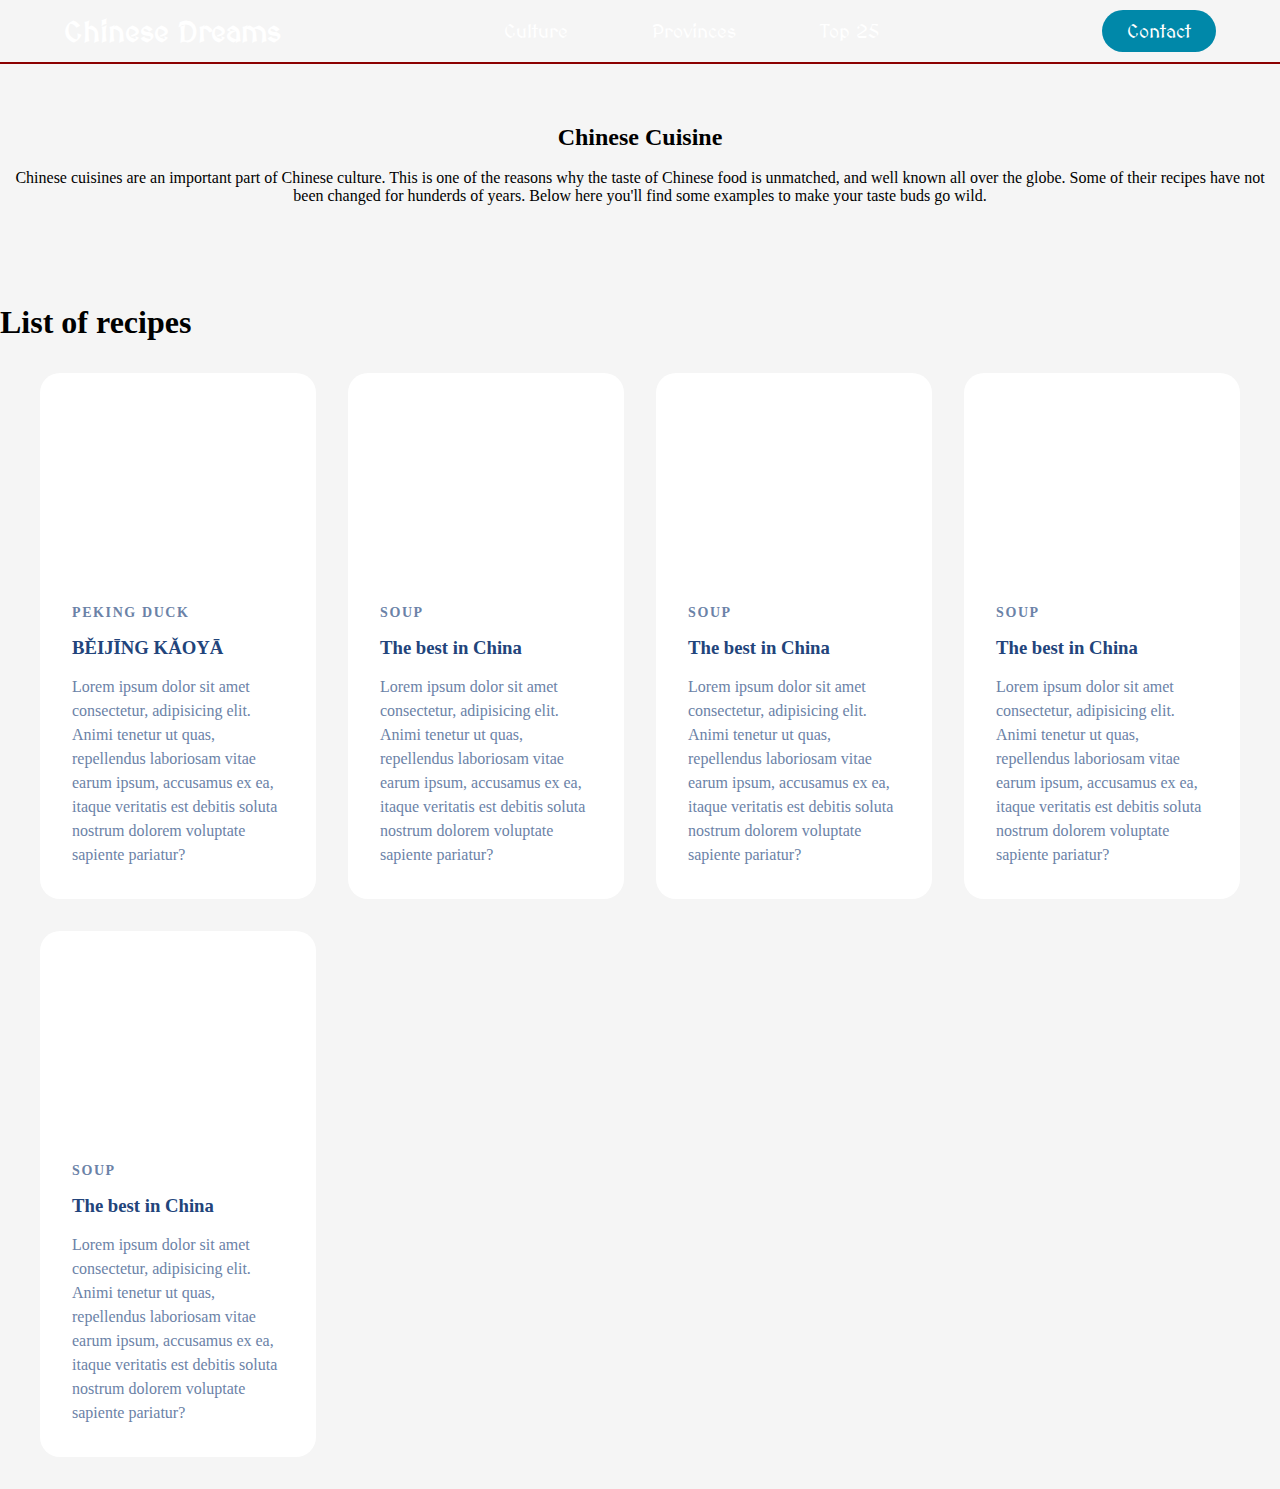
==== beijing.html @ ec1f06a8 "Create beijing.html" ====
<!DOCTYPE html>
<html lang="en">

<head>
    <meta charset="UTF-8">
    <meta name="viewport" content="width=device-width, initial-scale=1.0">
    <title>China</title>

    <link rel="stylesheet" href="beijing.css">
    <script src="app.js"></script>
    <link href="https://fonts.googleapis.com/css2?family=MedievalSharp&display=swap" rel="stylesheet">


</head>

<body>
    <header>
        <a href="Index.html">
            <h2 class="logo">Chinese Dreams</h2>
        </a>
        <nav>
            <ul class="nav-links">
                <li><a href="#">Culture</a></li>
                <li><a href="#">Provinces</a></li>
                <li><a href="#">Top 25</a></li>
            </ul>
        </nav>
        <a href="#"><button>Contact</button></a>
    </header>

    <section id="sec-1">
        <div class="cus-text">
            <h2>Chinese Cuisine</h2><br>
            <p>Chinese cuisines are an important part of Chinese culture. This is one of the reasons why the taste of Chinese food is unmatched, and well known all over the globe. Some of their recipes
                have not been changed for hunderds of years. Below here you'll find some examples to make your taste
                buds go wild.
            </p>
        </div>
    </section>

    <section id="sec-2">
        <div class="title-text">
            <h1><span>List of recipes</span></h1>
        </div>
        <div class="article-container">
            <div class="grid-content">


                <article class="article-card">
                    <figure class="article-image">
                        <img src="/assets/pexels-mentatdgt-1167160.jpg" alt="">
                    </figure>
                    <div class="article-content">
                        <a href="" class="card-category">Peking Duck</a>
                        <h3 class="card-title">BĚIJĪNG KǍOYĀ</h3>
                        <p class="card-text"> Lorem ipsum dolor sit amet consectetur, adipisicing elit. Animi
                            tenetur ut quas, repellendus laboriosam vitae earum ipsum, accusamus ex ea, itaque
                            veritatis est debitis soluta nostrum dolorem voluptate sapiente pariatur?
                        </p>
                    </div>
                </article>

                <article class="article-card">
                    <figure class="article-image">
                        <img src="/assets/pexels-mentatdgt-1167160.jpg" alt="">
                    </figure>
                    <div class="article-content">
                        <a href="" class="card-category">Soup</a>
                        <h3 class="card-title">The best in China</h3>
                        <p class="card-text"> Lorem ipsum dolor sit amet consectetur, adipisicing elit. Animi
                            tenetur ut quas, repellendus laboriosam vitae earum ipsum, accusamus ex ea, itaque
                            veritatis est debitis soluta nostrum dolorem voluptate sapiente pariatur?
                        </p>
                    </div>
                </article>

                <article class="article-card">
                    <figure class="article-image">
                        <img src="/assets/pexels-mentatdgt-1167160.jpg" alt="">
                    </figure>
                    <div class="article-content">
                        <a href="" class="card-category">Soup</a>
                        <h3 class="card-title">The best in China</h3>
                        <p class="card-text"> Lorem ipsum dolor sit amet consectetur, adipisicing elit. Animi
                            tenetur ut quas, repellendus laboriosam vitae earum ipsum, accusamus ex ea, itaque
                            veritatis est debitis soluta nostrum dolorem voluptate sapiente pariatur?
                        </p>
                    </div>
                </article>

                <article class="article-card">
                    <figure class="article-image">
                        <img src="/assets/pexels-mentatdgt-1167160.jpg" alt="">
                    </figure>
                    <div class="article-content">
                        <a href="" class="card-category">Soup</a>
                        <h3 class="card-title">The best in China</h3>
                        <p class="card-text"> Lorem ipsum dolor sit amet consectetur, adipisicing elit. Animi
                            tenetur ut quas, repellendus laboriosam vitae earum ipsum, accusamus ex ea, itaque
                            veritatis est debitis soluta nostrum dolorem voluptate sapiente pariatur?
                        </p>
                    </div>
                </article>

                <article class="article-card">
                    <figure class="article-image">
                        <img src="/assets/pexels-mentatdgt-1167160.jpg" alt="">
                    </figure>
                    <div class="article-content">
                        <a href="" class="card-category">Soup</a>
                        <h3 class="card-title">The best in China</h3>
                        <p class="card-text"> Lorem ipsum dolor sit amet consectetur, adipisicing elit. Animi
                            tenetur ut quas, repellendus laboriosam vitae earum ipsum, accusamus ex ea, itaque
                            veritatis est debitis soluta nostrum dolorem voluptate sapiente pariatur?
                        </p>
                    </div>
                </article>


            </div>
        </div>
    </section>



</body>

</html>
---- beijing.css ----
* {
    padding: 0;
    margin: 0;
    box-sizing: border-box;
}

body{
    background-color: whitesmoke;
}

header  li, header a, header button {
    font-family: 'MedievalSharp';
    font-weight: 500;
    font-size: 19px;
    color: white;
    text-decoration: none;
}


header{
    display: flex;
    justify-content: space-between;
    align-items: center;
    padding: 10px 5%;
    border-bottom: solid darkred 2px;
    background: url(/assets/pexels-mentatdgt-1167160.jpg);
}


.logo{
    cursor: pointer;
    font-family: 'MedievalSharp';
}

.nav-links{
    list-style: none;
}

.nav-links li{
    display: inline-block;
    padding: 0px 40px;
}

.nav-links li a:hover{
    transition: all 0.3s ease 0s;
    color: #FFF;
    border-bottom: solid #fff 2px;
}

button{
    padding: 9px 25px;
    background-color: rgba(0, 136, 169, 1);
    border: none;
    border-radius: 50px;
    cursor: pointer;
}

button:hover{
    transition: all 0.3s ease 0s;
    background-color: rgba(0, 136, 169, 0.8); 
}

#sec-1{
    min-height: 20vh;
    width: 100%;
}

#sec-2{
    width: 100%;
}

.cus-text{
    text-align: center;
    margin-top: 60px;
}

.intro-text{
    font-size: 16pt;
}

.grid-text h1 span{
    display: flex;
    justify-content: center;
    margin-bottom: 20px;
    padding-top: 30px;
}

.grid-content{
    display: grid;
    grid-template-columns: repeat(auto-fill, minmax(350px, 1fr));
    gap: 10px;
}

.content-box{
    background-color: darkred;
    border-radius:5%;
    border:1px solid #bbb;
    margin: 20px;
    cursor: pointer;
    height: 200px;
}

.content-box:hover{
    box-shadow:rgba(0,0,0,0.8) 0px 5px 15px, inset rgba(0,0,0,0.15) 0px -10px 20px;
    transition: all 0.3s ease 0s;
}

.grid-content{
    display: grid;
    grid-template-columns: repeat(auto-fill, minmax(265px,1fr));
    gap: 2rem;
}

.article-container{
    margin: 2rem auto;
    max-width: calc(100% - 80px);
}



.article-image{
    margin: 0;
    padding: 0;
    overflow: hidden;
}

.article-image img{
    max-width: 100%;
    height: auto;
    border-radius: 20px 20px 0 0;
}

.article-card{
    background-color: white;
    border-radius: 20px;
    transition: 0.3s;
}

.article-card:hover{
    box-shadow: 0 4px 20px 0 rgba(34, 68, 123, 0.2);
    cursor: pointer;
}

.article-content{
    padding: 2rem;
}

.article-content .card-category{
    font-size: 0.875rem;
    text-transform: uppercase;
    letter-spacing: 0.1rem;
    font-weight: 600;
    color: #6b82a7;
    display: block;
    text-decoration: none;
}

.article-content .card-title{
    margin: 1rem 0;
    color: #22447b;
}

.article-content .card-text{
    font-size: 1rem;
    line-height: 1.5rem;
    color: #6b82a7;
    margin: 0;
}

@media screen and (min-width:768px) {
    .site-container{
        max-width: 608px;
    }

    .article-card{
        display: grid;
        grid-template-rows: 200px 1fr;
    }
}

@media screen and (min-width:1280px) {
    .site-container{
        max-width: 1156px;
    }
}
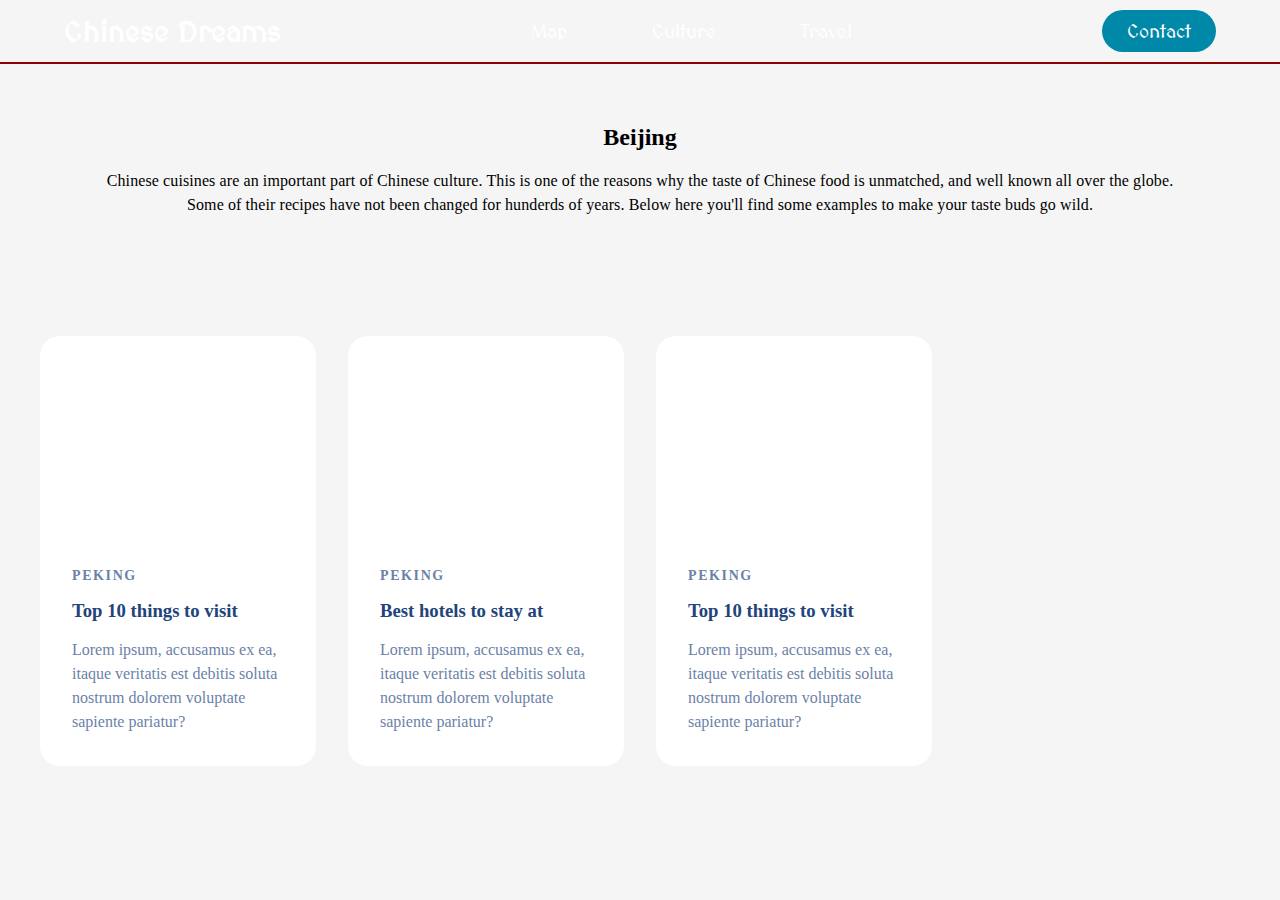
==== commit 20d06cb8: "Update beijing.html" ====
--- a/beijing.html
+++ b/beijing.html
@@ -20,9 +20,9 @@
         </a>
         <nav>
             <ul class="nav-links">
+                <li><a href="#">Map</a></li>
                 <li><a href="#">Culture</a></li>
-                <li><a href="#">Provinces</a></li>
-                <li><a href="#">Top 25</a></li>
+                <li><a href="#">Travel</a></li>
             </ul>
         </nav>
         <a href="#"><button>Contact</button></a>
@@ -30,7 +30,7 @@
 
     <section id="sec-1">
         <div class="cus-text">
-            <h2>Chinese Cuisine</h2><br>
+            <h2>Beijing</h2><br>
             <p>Chinese cuisines are an important part of Chinese culture. This is one of the reasons why the taste of Chinese food is unmatched, and well known all over the globe. Some of their recipes
                 have not been changed for hunderds of years. Below here you'll find some examples to make your taste
                 buds go wild.
@@ -39,9 +39,7 @@
     </section>
 
     <section id="sec-2">
-        <div class="title-text">
-            <h1><span>List of recipes</span></h1>
-        </div>
+
         <div class="article-container">
             <div class="grid-content">
 
@@ -51,10 +49,9 @@
                         <img src="/assets/pexels-mentatdgt-1167160.jpg" alt="">
                     </figure>
                     <div class="article-content">
-                        <a href="" class="card-category">Peking Duck</a>
-                        <h3 class="card-title">BĚIJĪNG KǍOYĀ</h3>
-                        <p class="card-text"> Lorem ipsum dolor sit amet consectetur, adipisicing elit. Animi
-                            tenetur ut quas, repellendus laboriosam vitae earum ipsum, accusamus ex ea, itaque
+                        <h2 class="card-category">Peking</h2>
+                        <h3 class="card-title">Top 10 things to visit</h3>
+                        <p class="card-text"> Lorem ipsum, accusamus ex ea, itaque
                             veritatis est debitis soluta nostrum dolorem voluptate sapiente pariatur?
                         </p>
                     </div>
@@ -65,10 +62,9 @@
                         <img src="/assets/pexels-mentatdgt-1167160.jpg" alt="">
                     </figure>
                     <div class="article-content">
-                        <a href="" class="card-category">Soup</a>
-                        <h3 class="card-title">The best in China</h3>
-                        <p class="card-text"> Lorem ipsum dolor sit amet consectetur, adipisicing elit. Animi
-                            tenetur ut quas, repellendus laboriosam vitae earum ipsum, accusamus ex ea, itaque
+                        <h2 class="card-category">Peking</h2>
+                        <h3 class="card-title">Best hotels to stay at</h3>
+                        <p class="card-text"> Lorem ipsum, accusamus ex ea, itaque
                             veritatis est debitis soluta nostrum dolorem voluptate sapiente pariatur?
                         </p>
                     </div>
@@ -79,42 +75,14 @@
                         <img src="/assets/pexels-mentatdgt-1167160.jpg" alt="">
                     </figure>
                     <div class="article-content">
-                        <a href="" class="card-category">Soup</a>
-                        <h3 class="card-title">The best in China</h3>
-                        <p class="card-text"> Lorem ipsum dolor sit amet consectetur, adipisicing elit. Animi
-                            tenetur ut quas, repellendus laboriosam vitae earum ipsum, accusamus ex ea, itaque
+                        <h2 class="card-category">Peking</h2>
+                        <h3 class="card-title">Top 10 things to visit</h3>
+                        <p class="card-text"> Lorem ipsum, accusamus ex ea, itaque
                             veritatis est debitis soluta nostrum dolorem voluptate sapiente pariatur?
                         </p>
                     </div>
                 </article>
 
-                <article class="article-card">
-                    <figure class="article-image">
-                        <img src="/assets/pexels-mentatdgt-1167160.jpg" alt="">
-                    </figure>
-                    <div class="article-content">
-                        <a href="" class="card-category">Soup</a>
-                        <h3 class="card-title">The best in China</h3>
-                        <p class="card-text"> Lorem ipsum dolor sit amet consectetur, adipisicing elit. Animi
-                            tenetur ut quas, repellendus laboriosam vitae earum ipsum, accusamus ex ea, itaque
-                            veritatis est debitis soluta nostrum dolorem voluptate sapiente pariatur?
-                        </p>
-                    </div>
-                </article>
-
-                <article class="article-card">
-                    <figure class="article-image">
-                        <img src="/assets/pexels-mentatdgt-1167160.jpg" alt="">
-                    </figure>
-                    <div class="article-content">
-                        <a href="" class="card-category">Soup</a>
-                        <h3 class="card-title">The best in China</h3>
-                        <p class="card-text"> Lorem ipsum dolor sit amet consectetur, adipisicing elit. Animi
-                            tenetur ut quas, repellendus laboriosam vitae earum ipsum, accusamus ex ea, itaque
-                            veritatis est debitis soluta nostrum dolorem voluptate sapiente pariatur?
-                        </p>
-                    </div>
-                </article>
 
 
             </div>
--- a/beijing.css
+++ b/beijing.css
@@ -72,10 +72,23 @@
 .cus-text{
     text-align: center;
     margin-top: 60px;
+    margin-bottom: 50px;
+}
+
+.cus-text p{
+    display: inline-block;
+    padding: 0 100px;
+    line-height: 1.5;
+    letter-spacing: .1px;
+    font-size: 16px;
 }
 
 .intro-text{
     font-size: 16pt;
+}
+
+.title-text{
+    text-align: center;
 }
 
 .grid-text h1 span{
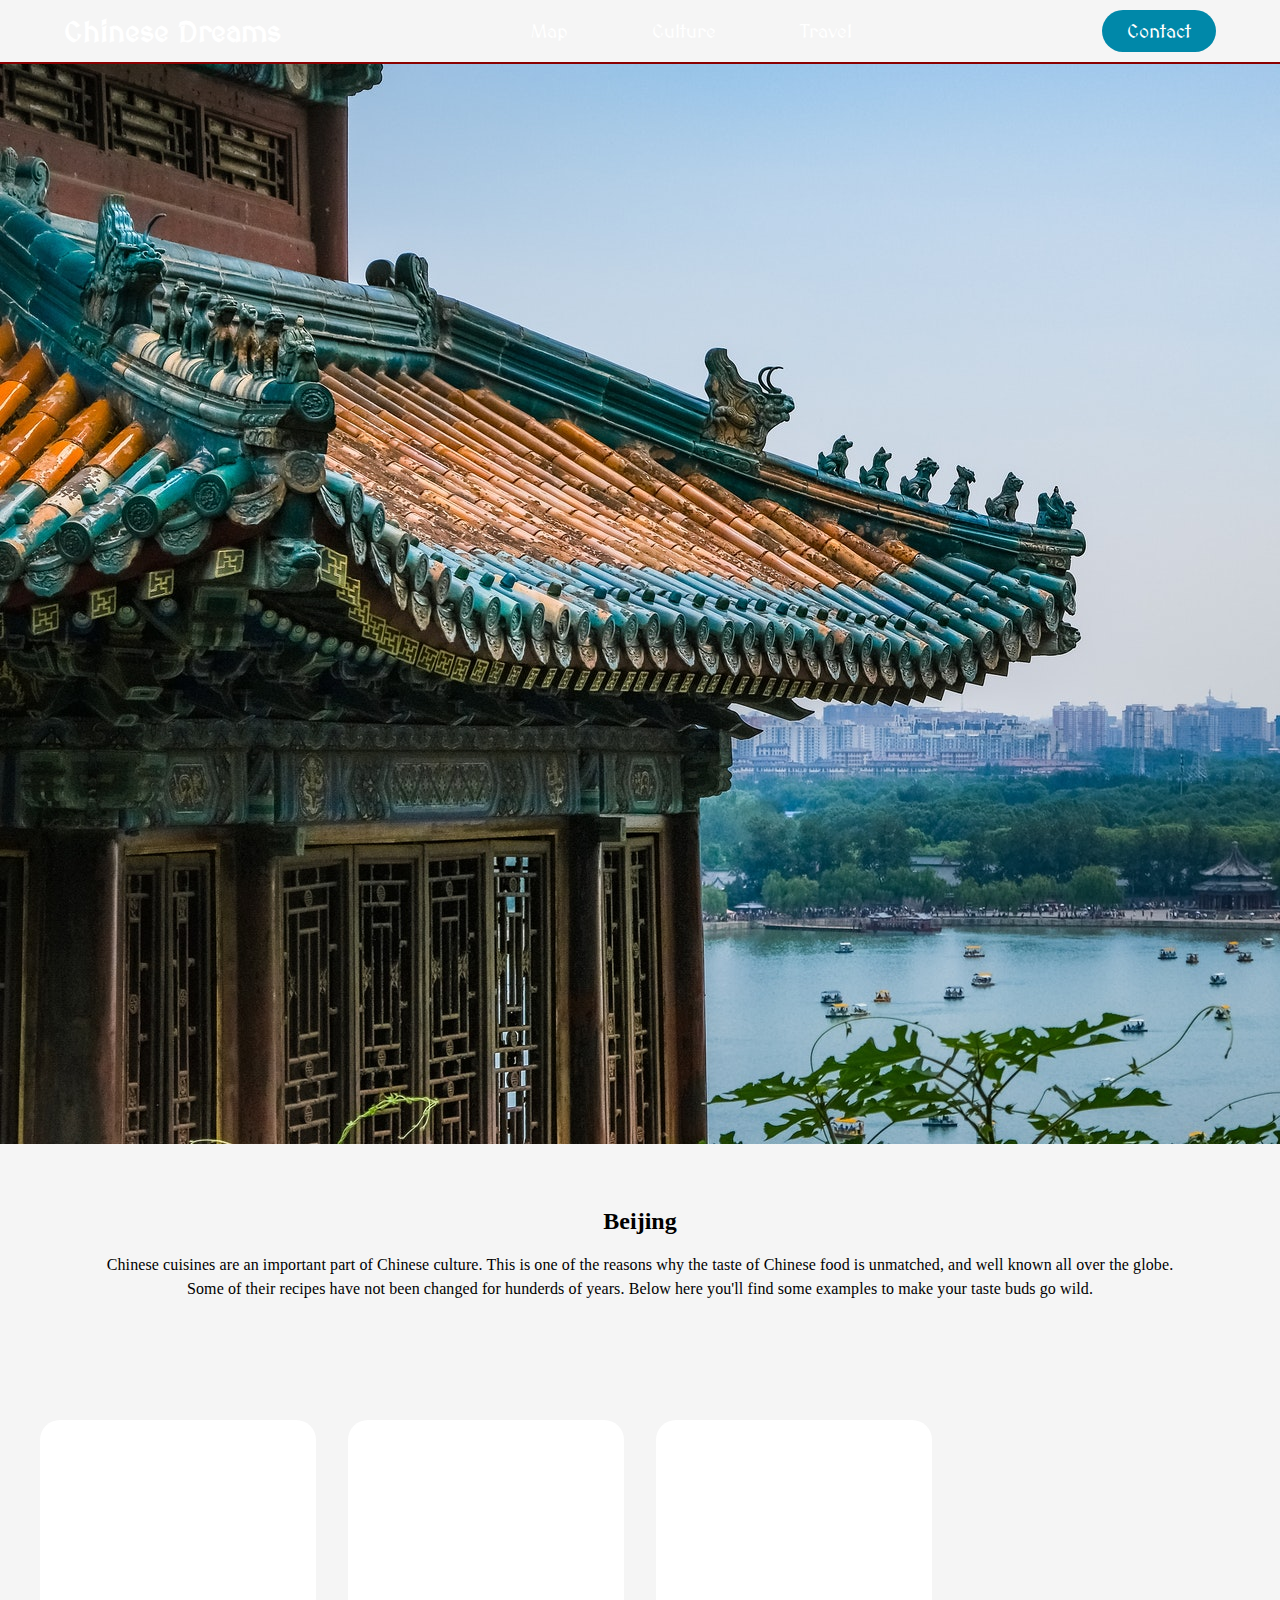
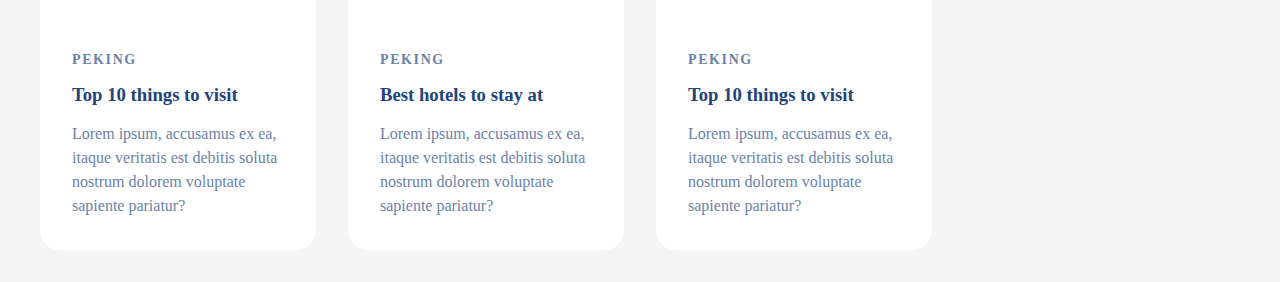
==== commit d4241a4c: "Update beijing.html" ====
--- a/beijing.html
+++ b/beijing.html
@@ -28,10 +28,15 @@
         <a href="#"><button>Contact</button></a>
     </header>
 
+    <section class="show-case">   
+            <img src="/assets/pexels-magda-ehlers-2846075.jpg" alt="">
+    </section>
+
     <section id="sec-1">
         <div class="cus-text">
             <h2>Beijing</h2><br>
-            <p>Chinese cuisines are an important part of Chinese culture. This is one of the reasons why the taste of Chinese food is unmatched, and well known all over the globe. Some of their recipes
+            <p>Chinese cuisines are an important part of Chinese culture. This is one of the reasons why the taste of
+                Chinese food is unmatched, and well known all over the globe. Some of their recipes
                 have not been changed for hunderds of years. Below here you'll find some examples to make your taste
                 buds go wild.
             </p>
